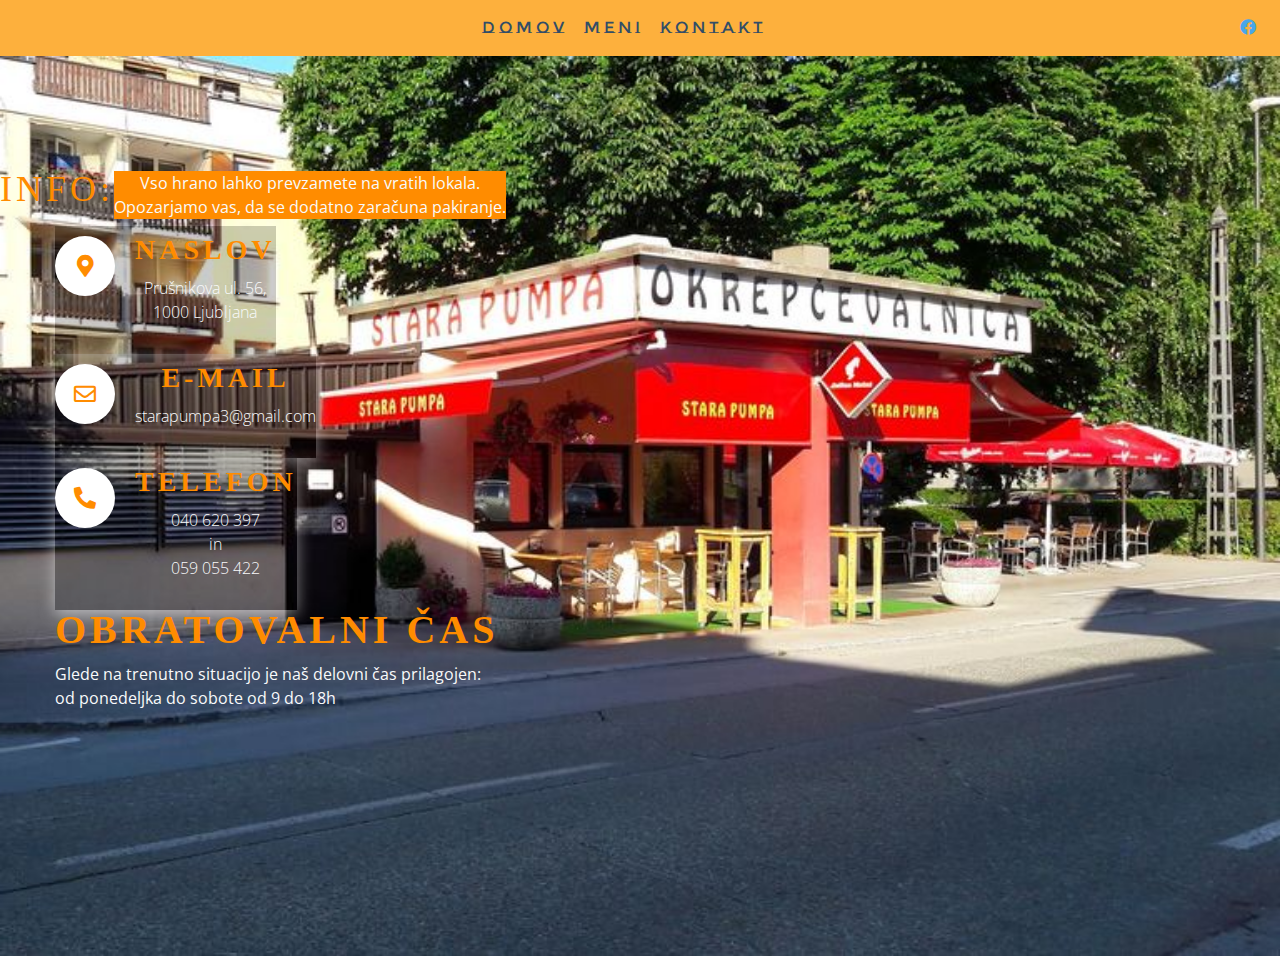
==== contact.html @ 4f9d31e0 "first commit" ====
<!DOCTYPE html>
<html lang="en">
<head>
    <meta charset="UTF-8">
    <meta http-equiv="X-UA-Compatible" content="IE=edge">
    <meta name="viewport" content="width=device-width, initial-scale=1.0">
    <title>Kontakt</title>
    <link rel="stylesheet" href="/assets/contact.css" />
    <link
    rel="stylesheet"
    href="https://cdnjs.cloudflare.com/ajax/libs/font-awesome/5.14.0/css/all.min.css"
    />
    <link rel="preconnect" href="https://fonts.gstatic.com">
    <link href="https://fonts.googleapis.com/css2?family=Montserrat+Subrayada:wght@700&display=swap" rel="stylesheet">
</head>
<nav>
    <div class="nav-center">
        <!-- nav header -->
        <div class="nav-header">
          <button class="nav-toggle">
            <i class="fas fa-bars"></i>
          </button>
        </div>
        <!-- links -->
        <ul class="links">
          <li>
            <a href="index.html">domov</a>
          </li>
          <li>
            <a href="menu.html">meni</a>
          </li>
          <li>
            <a href="contact.html">Kontakt</a>
          </li>
        </ul>
        <!-- social media -->
        <ul class="social-icons">
          <li>
            <a href="https://www.facebook.com/starapumpa/">
              <i class="fab fa-facebook"></i>
            </a>
          </li>
        </ul>
      </div>
    </nav>
<body>
    <section class="contact">
      <div class="container">
        <div class="contactInfo">
          <div class="box">
            <div class="icon"><i class="fas fa-map-marker-alt"></i></div>
            <div class="text">
              <h3>Naslov</h3>
              <p>Prušnikova ul. 56,<br> 1000 Ljubljana</p>
            </div>
          </div>
          <div class="box">
            <div class="icon"><i class="far fa-envelope"></i></div>
            <div class="text">
              <h3>E-mail</h3>
              <p>starapumpa3@gmail.com</p>
            </div>
          </div>
          <div class="box">
            <div class="icon"><i class="fas fa-phone-alt"></i></div>
            <div class="text">
              <h3>Telefon</h3>
              <p>040 620 397<br>in<br> 059 055 422</p>
            </div>
          </div>
        </div>
        <div class="content">
            <h2>INFO:</h2>
            <p>Vso hrano lahko prevzamete na vratih lokala.<br> Opozarjamo vas, da se dodatno zaračuna pakiranje.</p>
          </div>
      </div>
        <div class="urnik">
              <h2>obratovalni čas</h2>
              <p>Glede na trenutno situacijo je naš delovni čas prilagojen:<br>od ponedeljka do sobote od 9 do 18h</p>
              <div class="google">
                <iframe src="https://www.google.com/maps/embed?pb=!1m18!1m12!1m3!1d2326.577018736466!2d14.466508162940197!3d46.09532373859812!2m3!1f0!2f0!3f0!3m2!1i1024!2i768!4f13.1!3m3!1m2!1s0x477acd202e7998f7%3A0x6026d9078c2a218a!2sStara%20Pumpa!5e0!3m2!1ssl!2ssi!4v1614791587851!5m2!1ssl!2ssi" width="100%" height="auto" style="border:0;" allowfullscreen="" loading="lazy"></iframe>
              </div>
            </div>
      </section>
</body>
<script src="/assets/app.js"></script>
</html>
---- assets/contact.css ----
/*
=============== 
Fonts
===============
*/
@import url("https://fonts.googleapis.com/css?family=Open+Sans|Roboto:400,700&display=swap");

/*
=============== 
Variables
===============
*/

:root {
  /* dark shades of primary color*/
  --clr-primary-1: hsl(205, 86%, 17%);
  --clr-primary-2: hsl(205, 77%, 27%);
  --clr-primary-3: hsl(205, 72%, 37%);
  --clr-primary-4: hsl(205, 63%, 48%);
  /* primary/main color */
  --clr-primary-5: hsl(205, 78%, 60%);
  /* lighter shades of primary color */
  --clr-primary-6: hsl(205, 89%, 70%);
  --clr-primary-7: hsl(205, 90%, 76%);
  --clr-primary-8: hsl(205, 86%, 81%);
  --clr-primary-9: hsl(67, 90%, 88%);
  --clr-primary-10: hsl(54, 100%, 96%);
  /* darkest grey - used for headings */
  --clr-grey-1: hsl(209, 61%, 16%);
  --clr-grey-2: hsl(211, 39%, 23%);
  --clr-grey-3: hsl(209, 34%, 30%);
  --clr-grey-4: hsl(209, 28%, 39%);
  /* grey used for paragraphs */
  --clr-grey-5: hsl(210, 17%, 98%);
  --clr-grey-6: hsl(209, 23%, 60%);
  --clr-grey-7: hsl(211, 27%, 70%);
  --clr-grey-8: hsl(210, 31%, 80%);
  --clr-grey-9: hsl(212, 33%, 89%);
  --clr-grey-10: hsl(210, 36%, 96%);
  --clr-white: rgb(253, 176, 61);
  --clr-red-dark: hsl(360, 67%, 44%);
  --clr-red-light: hsl(360, 71%, 66%);
  --clr-green-dark: hsl(125, 67%, 44%);
  --clr-green-light: hsl(125, 71%, 66%);
  --clr-gold: #c59d5f;
  --clr-black: #222;
  --ff-primary: "Roboto", sans-serif;
  --ff-secondary: "Open Sans", sans-serif;
  --transition: all 0.3s linear;
  --spacing: 0.25rem;
  --radius: 0.5rem;
  --light-shadow: 0 5px 15px rgba(0, 0, 0, 0.1);
  --dark-shadow: 0 5px 15px rgba(0, 0, 0, 0.2);
  --max-width: 1170px;
  --fixed-width: 620px;
}
/*
=============== 
Global Styles
===============
*/

*,
::after,
::before {
  margin: 0;
  padding: 0;
  box-sizing: border-box;
}
body {
  font-family: var(--ff-secondary);
  background: var(--clr-grey-10);
  color: var(--clr-white);
  line-height: 1.5;
  font-size: 0.875rem;
}
ul {
  list-style-type: none;
}
a {
  text-decoration: none;
}
h1,
h2,
h3,
h4 {
  letter-spacing: var(--spacing);
  text-transform: uppercase;
  line-height: 1.25;
  margin-bottom: 0.75rem;
  font-family: var(--ff-primary);
  font-family: "Lemonada", cursive;
}
h1 {
  font-size: 3rem;
}
h2 {
  font-size: 2rem;
}
h3 {
  font-size: 1.25rem;
}
h4 {
  font-size: 0.875rem;
}
p {
  margin-bottom: 1.25rem;
  color: var(--clr-grey-5);
}

@media screen and (min-width: 800px) {
  h1 {
    font-size: 4rem;
  }
  h2 {
    font-size: 2.5rem;
  }
  h3 {
    font-size: 1.75rem;
  }
  h4 {
    font-size: 1rem;
  }
  body {
    font-size: 1rem;
  }
  h1,
  h2,
  h3,
  h4 {
    line-height: 1;
  }
}
/*  global classes */
.btn {
  text-transform: uppercase;
  background: transparent;
  color: var(--clr-black);
  padding: 0.375rem 0.75rem;
  letter-spacing: var(--spacing);
  display: inline-block;
  transition: var(--transition);
  font-size: 0.875rem;
  border: 2px solid var(--clr-black);
  cursor: pointer;
  box-shadow: 0 1px 3px rgba(0, 0, 0, 0.2);
  border-radius: var(--radius);
}
.btn:hover {
  color: var(--clr-white);
  background: var(--clr-black);
}

/* section */
.section {
  padding: 5rem 0;
}

.section-center {
  width: 90vw;
  margin: 0 auto;
  max-width: 1170px;
}
@media screen and (min-width: 992px) {
  .section-center {
    width: 95vw;
  }
}
main {
  min-height: 100vh;
  display: grid;
  place-items: center;
}

/*
=============== 
Navbar
===============
*/
nav {
  background: var(--clr-white);
  box-shadow: var(--light-shadow);
  font-family: "Montserrat Subrayada", sans-serif;
}
.nav-header {
  display: flex;
  align-items: center;
  justify-content: space-between;
  padding: 1rem;
}
.nav-toggle {
  font-size: 1.5rem;
  color: var(--clr-primary-5);
  background: transparent;
  border-color: transparent;
  transition: var(--transition);
  cursor: pointer;
}
.nav-toggle:hover {
  color: var(--clr-primary-1);
  transform: rotate(90deg);
}
.logo {
  height: 40px;
}
.links a {
  color: var(--clr-grey-3);
  font-size: 1rem;
  text-transform: uppercase;
  letter-spacing: var(--spacing);
  display: block;
  padding: 0.5rem 1rem;
  transition: var(--transition);
}
.links a:hover {
  background: var(--clr-primary-8);
  color: var(--clr-primary-5);
  padding-left: 1.5rem;
}
.social-icons {
  display: auto;
}
.links {
  height: 0;
  overflow: hidden;
  transition: var(--transition);
}
.show-links {
  height: 10rem;
}
/*KONTAKT*/

.contact {
  position: relative;
  min-height: 100vh;
  width: flex;
  padding: 70px 55px;
  display: flex;
  justify-content: flex-end;
  align-items: flex;
  flex-direction: column;
  background: url(slike-video/stara.jpg);
  background-size: cover;
  background-position: right;
  color: darkorange;
}
.contact .content {
  position: absolute;
  width: 100%;
  margin: -55px;
  display: flex;
  align-items: flex-start;
  justify-content: flex-end;
  flex-direction: row;
}
.contact .content h2 {
  font-size: 36px;
  font-weight: 500;
}
.contact .content p {
  position: relative;
  flex-direction: column;
  height: fit-content;
  background-color: darkorange;
}
.container {
  width: auto;
  display: flex;
  justify-content: flex-start;
  margin-top: 30px;
  text-align: center;
}
.container .contactInfo {
  width: 50%;
  display: flex;
  flex-direction: column;
}
.container .contactInfo .box {
  position: relative;
  width: fit-content;
  padding: 10px 0;
  display: flex;
  background: rgba(0, 0, 0, 0.2);
  box-shadow: 0 5px 15px rgba(255, 255, 255, 0.5);
}
.container .contactInfo .box .icon {
  min-width: 60px;
  height: 60px;
  background: #fff;
  display: flex;
  justify-content: center;
  align-items: center;
  border-radius: 50%;
  font-size: 22px;
}
.container .contactInfo .box .text {
  display: center;
  margin-left: 20px;
  font-size: 16px;
  flex-direction: column;
  font-weight: 300;
}
.urnik {
  display: center;
  position: relative;
  display: flex;
  justify-content: center;
  align-items: flex;
  flex-direction: column;
}
.urnik .google {
  position: relative;
  display: center;
  width: fit-content;
}

@media screen and (min-width: 800px) {
  .nav-center {
    width: auto;
    margin: 0 auto;
    display: flex;
    align-items: center;
    justify-content: space-between;
    padding: 1rem;
  }
  .nav-header {
    padding: 0;
  }
  .nav-toggle {
    display: none;
  }
  .links {
    height: auto;
    display: flex;
  }
  .links a {
    padding: 0;
    margin: 0 0.5rem;
  }
  .links a:hover {
    padding: 0;
    background: transparent;
  }
  .social-icons {
    display: flex;
  }
  .social-icons a {
    margin: 0 0.5rem;
    color: var(--clr-primary-5);
    transition: var(--transition);
  }
  .social-icons a:hover {
    color: var(--clr-primary-7);
  }
  .contact {
    width: auto;
  }
  .contact .content {
    width: auto;
  }
}
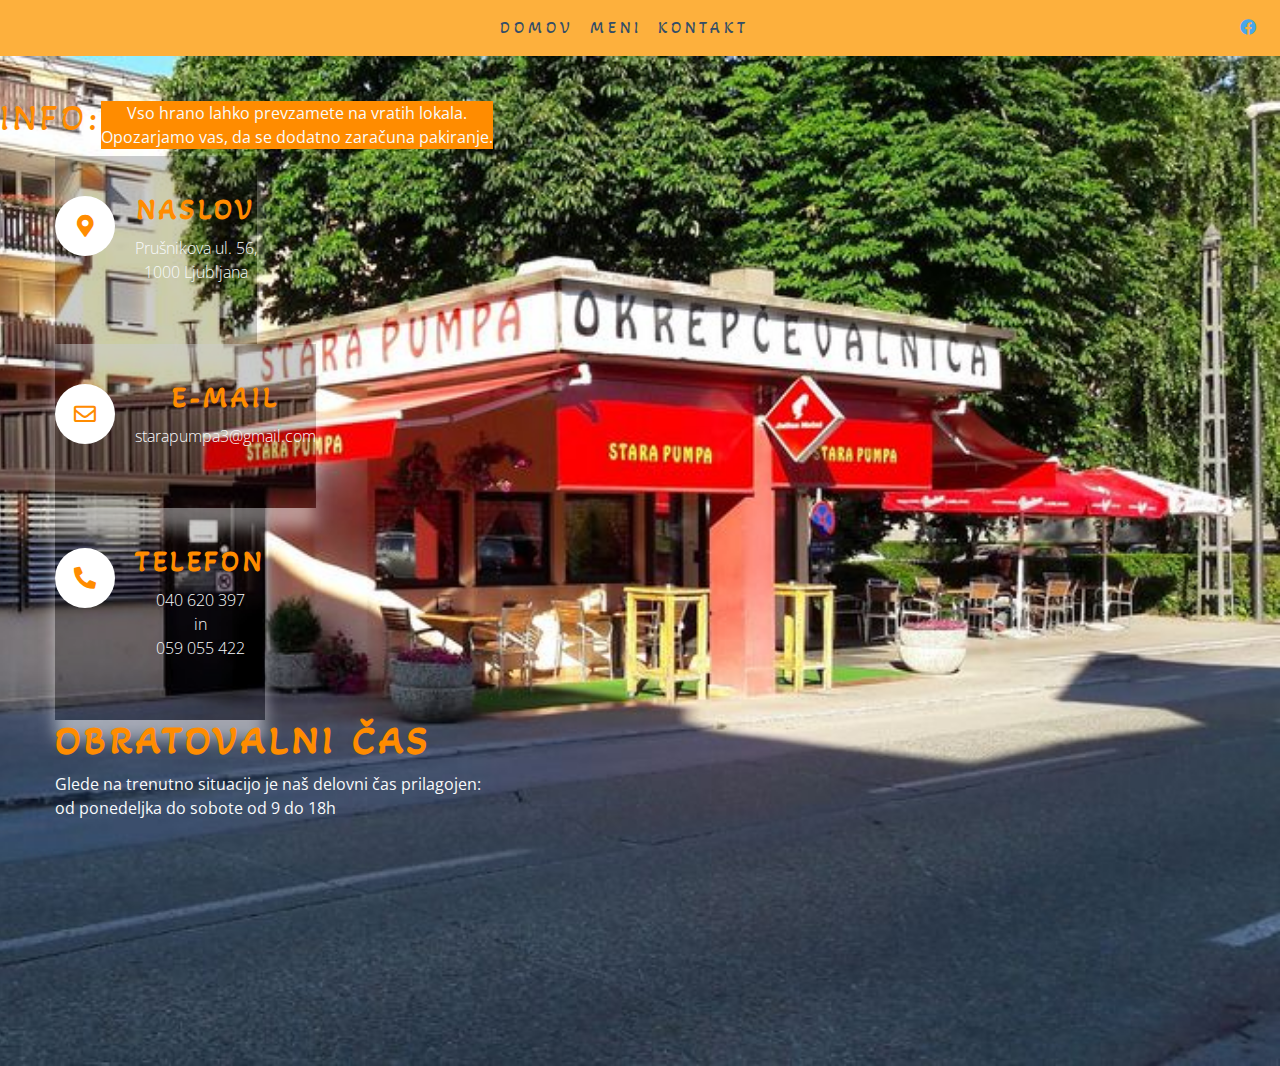
==== commit 2c4060a6: "MAIN" ====
--- a/contact.html
+++ b/contact.html
@@ -11,7 +11,7 @@
     href="https://cdnjs.cloudflare.com/ajax/libs/font-awesome/5.14.0/css/all.min.css"
     />
     <link rel="preconnect" href="https://fonts.gstatic.com">
-    <link href="https://fonts.googleapis.com/css2?family=Montserrat+Subrayada:wght@700&display=swap" rel="stylesheet">
+<link href="https://fonts.googleapis.com/css2?family=Akaya+Telivigala&display=swap" rel="stylesheet">
 </head>
 <nav>
     <div class="nav-center">
--- a/assets/contact.css
+++ b/assets/contact.css
@@ -89,7 +89,7 @@
   line-height: 1.25;
   margin-bottom: 0.75rem;
   font-family: var(--ff-primary);
-  font-family: "Lemonada", cursive;
+  font-family: "Akaya Telivigala", cursive;
 }
 h1 {
   font-size: 3rem;
@@ -180,7 +180,7 @@
 nav {
   background: var(--clr-white);
   box-shadow: var(--light-shadow);
-  font-family: "Montserrat Subrayada", sans-serif;
+  font-family: "Akaya Telivigala", cursive;
 }
 .nav-header {
   display: flex;
@@ -249,8 +249,6 @@
   width: 100%;
   margin: -55px;
   display: flex;
-  align-items: flex-start;
-  justify-content: flex-end;
   flex-direction: row;
 }
 .contact .content h2 {
@@ -271,17 +269,17 @@
   text-align: center;
 }
 .container .contactInfo {
-  width: 50%;
-  display: flex;
-  flex-direction: column;
+  width: 100%;
+  justify-items: auto;
+  align-self: start;
 }
 .container .contactInfo .box {
   position: relative;
   width: fit-content;
-  padding: 10px 0;
+  padding: 40px 0;
   display: flex;
   background: rgba(0, 0, 0, 0.2);
-  box-shadow: 0 5px 15px rgba(255, 255, 255, 0.5);
+  box-shadow: 0 20px 15px rgba(255, 255, 255, 0.5);
 }
 .container .contactInfo .box .icon {
   min-width: 60px;
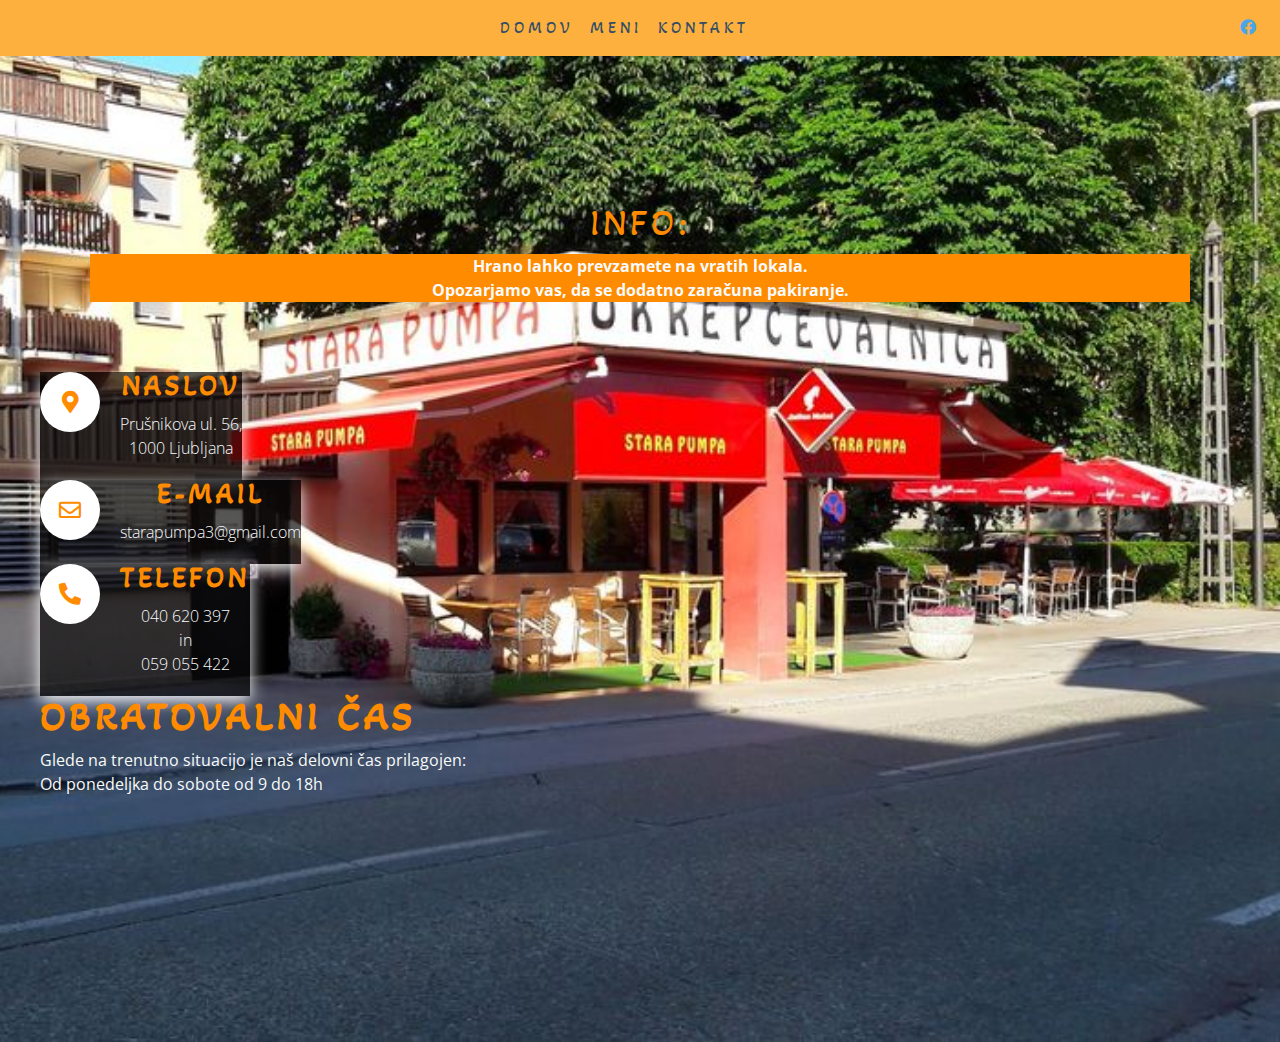
==== commit 9e300861: "popravek" ====
--- a/contact.html
+++ b/contact.html
@@ -47,6 +47,10 @@
     <section class="contact">
       <div class="container">
         <div class="contactInfo">
+          <div class="content">
+              <h2>INFO:</h2>
+              <p><b>Hrano lahko prevzamete na vratih lokala.<br> Opozarjamo vas, da se dodatno zaračuna pakiranje.</b></p>
+            </div>
           <div class="box">
             <div class="icon"><i class="fas fa-map-marker-alt"></i></div>
             <div class="text">
@@ -69,14 +73,10 @@
             </div>
           </div>
         </div>
-        <div class="content">
-            <h2>INFO:</h2>
-            <p>Vso hrano lahko prevzamete na vratih lokala.<br> Opozarjamo vas, da se dodatno zaračuna pakiranje.</p>
-          </div>
       </div>
         <div class="urnik">
               <h2>obratovalni čas</h2>
-              <p>Glede na trenutno situacijo je naš delovni čas prilagojen:<br>od ponedeljka do sobote od 9 do 18h</p>
+              <p>Glede na trenutno situacijo je naš delovni čas prilagojen:<br>Od ponedeljka do sobote od 9 do 18h</p>
               <div class="google">
                 <iframe src="https://www.google.com/maps/embed?pb=!1m18!1m12!1m3!1d2326.577018736466!2d14.466508162940197!3d46.09532373859812!2m3!1f0!2f0!3f0!3m2!1i1024!2i768!4f13.1!3m3!1m2!1s0x477acd202e7998f7%3A0x6026d9078c2a218a!2sStara%20Pumpa!5e0!3m2!1ssl!2ssi!4v1614791587851!5m2!1ssl!2ssi" width="100%" height="auto" style="border:0;" allowfullscreen="" loading="lazy"></iframe>
               </div>
--- a/assets/contact.css
+++ b/assets/contact.css
@@ -231,11 +231,10 @@
 /*KONTAKT*/
 
 .contact {
-  position: relative;
-  min-height: 100vh;
-  width: flex;
-  padding: 70px 55px;
-  display: flex;
+  min-height: absolute;
+  width: 100%;
+  padding: 70px 40px;
+  display: auto;
   justify-content: flex-end;
   align-items: flex;
   flex-direction: column;
@@ -245,11 +244,11 @@
   color: darkorange;
 }
 .contact .content {
-  position: absolute;
-  width: 100%;
-  margin: -55px;
-  display: flex;
-  flex-direction: row;
+  position: static;
+  padding: 50px;
+  width: auto;
+  display: flex;
+  flex-direction: column;
 }
 .contact .content h2 {
   font-size: 36px;
@@ -276,10 +275,10 @@
 .container .contactInfo .box {
   position: relative;
   width: fit-content;
-  padding: 40px 0;
-  display: flex;
-  background: rgba(0, 0, 0, 0.2);
-  box-shadow: 0 20px 15px rgba(255, 255, 255, 0.5);
+  padding: 30px 1;
+  display: flex;
+  background: rgba(10, 10, 10, 0.692);
+  box-shadow: 0 5px 15px rgba(255, 255, 255, 0.959);
 }
 .container .contactInfo .box .icon {
   min-width: 60px;
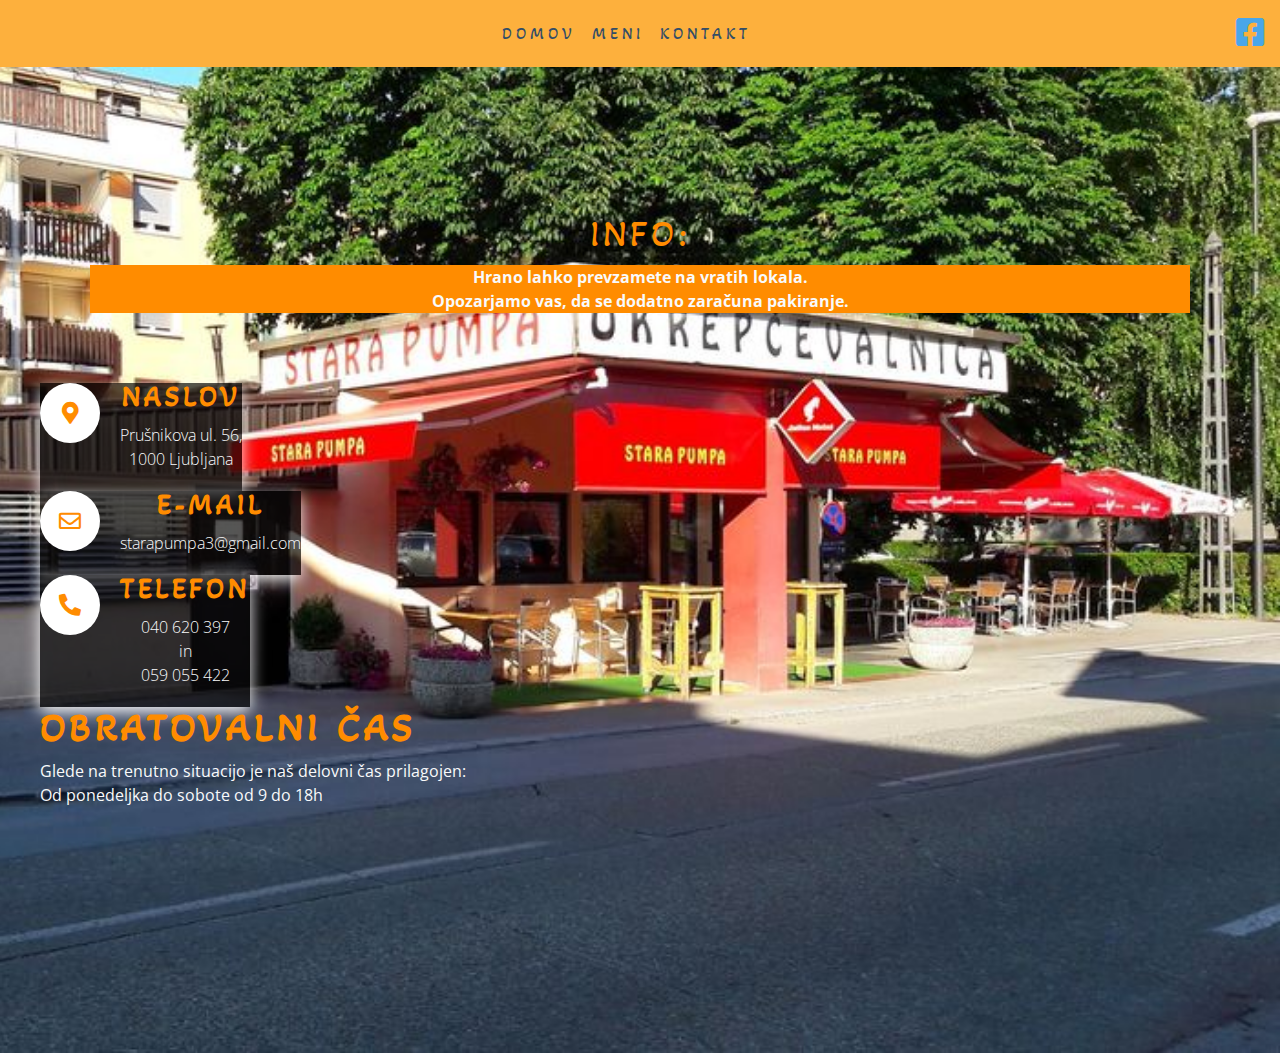
==== commit 81127637: "popravek 2" ====
--- a/contact.html
+++ b/contact.html
@@ -37,7 +37,7 @@
         <ul class="social-icons">
           <li>
             <a href="https://www.facebook.com/starapumpa/">
-              <i class="fab fa-facebook"></i>
+              <i class="fab fa-facebook-square fa-2x"></i>
             </a>
           </li>
         </ul>
--- a/assets/contact.css
+++ b/assets/contact.css
@@ -342,7 +342,7 @@
     display: flex;
   }
   .social-icons a {
-    margin: 0 0.5rem;
+    margin: 5 0.5rem;
     color: var(--clr-primary-5);
     transition: var(--transition);
   }
